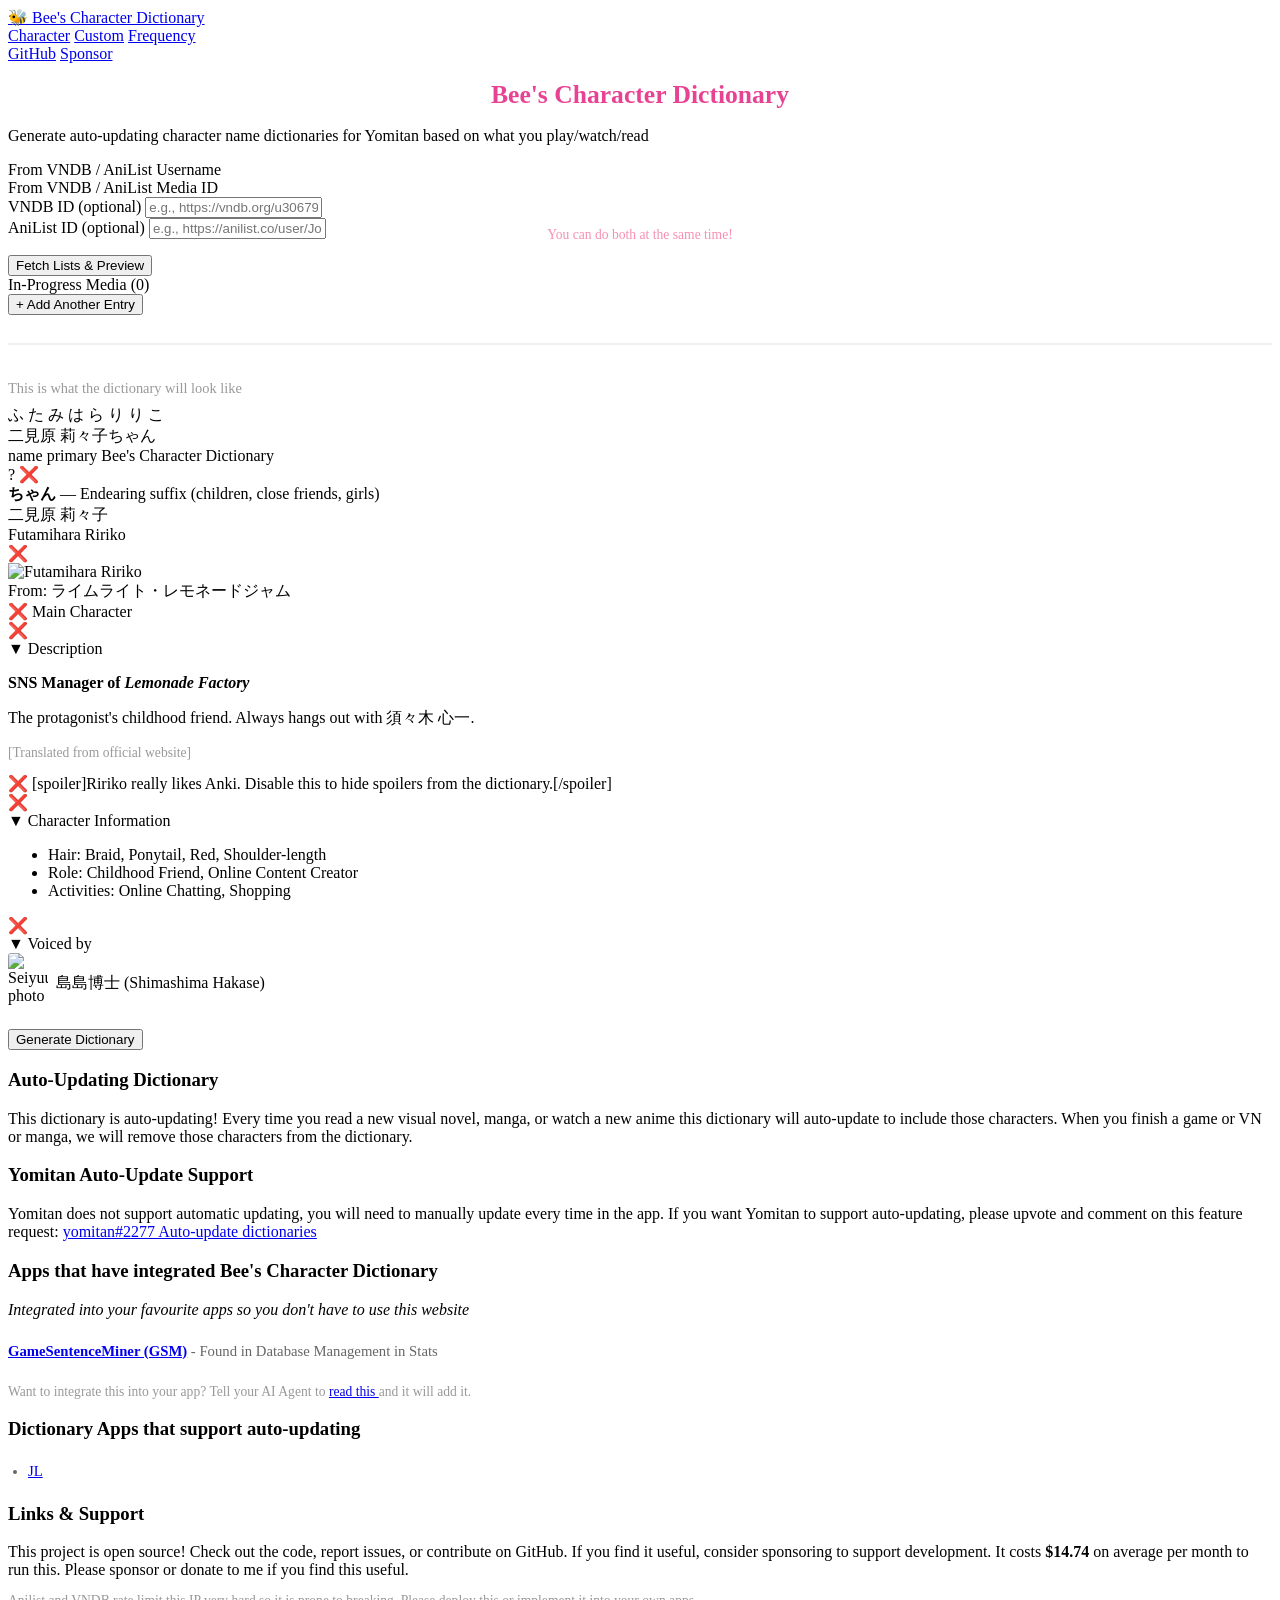
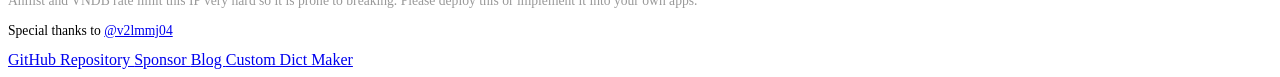
==== yomitan-dict-builder/static/index.html @ 6f2ded8a "feat: add Jiten frequency dictionaries" ====
<!DOCTYPE html>
<html lang="en">
<head>
    <meta charset="UTF-8">
    <meta name="viewport" content="width=device-width, initial-scale=1">
    <title>Bee's Character Dictionary</title>

    <!-- Social / Open Graph -->
    <meta property="og:type" content="website">
    <meta property="og:url" content="https://characterdictionary.tokyo/">
    <meta property="og:title" content="Bee's Character Dictionary">
    <meta property="og:description" content="Generate auto-updating character name dictionaries for Yomitan based on what you are currently playing/reading">
    <meta property="og:image" content="https://characterdictionary.tokyo/static/main_image.png">
    <meta property="og:image:width" content="1200">
    <meta property="og:image:height" content="630">

    <!-- Twitter Card -->
    <meta name="twitter:card" content="summary_large_image">
    <meta name="twitter:url" content="https://characterdictionary.tokyo/">
    <meta name="twitter:title" content="Bee's Character Dictionary">
    <meta name="twitter:description" content="Generate auto-updating character name dictionaries for Yomitan based on what you play/watch/read">
    <meta name="twitter:image" content="https://characterdictionary.tokyo/static/main_image.png">

    <!-- General meta -->
    <meta name="description" content="Generate auto-updating character name dictionaries for Yomitan based on what you play/watch/read">
    <meta name="theme-color" content="#e84393">

    <link rel="apple-touch-icon" sizes="180x180" href="/static/apple-touch-icon.png">
    <link rel="icon" type="image/png" sizes="32x32" href="/static/favicon-32x32.png">
    <link rel="icon" type="image/png" sizes="16x16" href="/static/favicon-16x16.png">
    <link rel="manifest" href="/static/site.webmanifest">
    <link rel="icon" href="/static/favicon.ico">
    <link rel="stylesheet" href="/static/style.css">
    <link rel="stylesheet" href="/static/nav.css">
</head>
<body>

    <nav class="site-nav" aria-label="Primary navigation">
        <a class="site-brand" href="/" aria-label="Bee's Character Dictionary home">
            <span class="site-logo" aria-hidden="true">🐝</span>
            <span class="site-title">Bee's Character Dictionary</span>
        </a>
        <div class="site-nav-links">
            <a class="active" href="/">Character</a>
            <a href="/custom">Custom</a>
            <a href="/frequency">Frequency</a>
        </div>
        <div class="site-nav-actions">
            <a class="site-nav-button" href="https://github.com/bee-san/Japanese_Character_Name_Dictionary" target="_blank" rel="noopener">GitHub</a>
            <a class="site-nav-button sponsor" href="https://github.com/sponsors/bee-san" target="_blank" rel="noopener">Sponsor</a>
        </div>
    </nav>

    <!-- Page title -->
    <h1 style="color: #e84393; font-size: 1.6em; text-align: center; width: 100%;">Bee's Character Dictionary</h1>
    <p class="subtitle" style="max-width: 700px;">Generate auto-updating character name dictionaries for Yomitan based on what you play/watch/read</p>

    <!-- Single-column layout -->
    <div class="page-layout">
        <div class="main-col">
            <div class="container">

                <div class="tabs">
                    <div class="tab active" data-tab="username">From VNDB / AniList Username</div>
                    <div class="tab" data-tab="manual">From VNDB / AniList Media ID</div>
                </div>

                <!-- Tab 1: Username-based -->
                <div class="tab-content active" id="tab-username">
                    <div class="form-group inline">
                        <div>
                            <label for="vndbUser">VNDB ID <span class="label-hint">(optional)</span></label>
                            <input type="text" id="vndbUser" placeholder="e.g., https://vndb.org/u306797" oninput="validateVndbUser()">
                            <div class="input-hint" id="vndbUserHint"></div>
                        </div>
                        <div>
                            <label for="anilistUser">AniList ID <span class="label-hint">(optional)</span></label>
                            <input type="text" id="anilistUser" placeholder="e.g., https://anilist.co/user/Josh" oninput="validateAnilistUser()">
                            <div class="input-hint" id="anilistUserHint"></div>
                        </div>
                    </div>
                    <p style="text-align: center; color: #f78fb3; font-size: 0.85em; margin-top: -12px; margin-bottom: 12px;">You can do both at the same time!</p>

                    <button id="fetchListsBtn" onclick="fetchLists()">Fetch Lists & Preview</button>

                    <div class="media-preview" id="mediaPreview">
                        <div class="media-preview-header" id="mediaPreviewHeader">In-Progress Media (0)</div>
                        <div id="mediaPreviewList"></div>
                    </div>
                </div>

                <!-- Tab 2: Manual Media ID -->
                <div class="tab-content" id="tab-manual">
                    <div id="manualEntries">
                        <!-- Entry rows are added dynamically by JS -->
                    </div>
                    <button type="button" id="addEntryBtn" onclick="addManualEntry()">+ Add Another Entry</button>
                </div>

                <!-- Fake Yomitan dictionary preview -->
                <div style="border-top: 2px solid #f0f0f0; margin-top: 28px; padding-top: 20px;">
                <p style="text-align: left; color: #999; font-size: 0.9em; margin-bottom: 8px;">This is what the dictionary will look like</p>
                <div class="yomitan-preview-section">
                    <div class="yomitan-card">
                    <!-- Simulated Yomitan header (term + tags) -->
                    <div class="yomitan-card-header">
                        <span class="yomitan-ruby">ふ た み は ら り り こ</span>
                        <div class="yomitan-term">二見原 莉々子<span id="header-honorific-suffix">ちゃん</span></div>
                        <div class="yomitan-tags">
                            <span class="yomitan-tag tag-name">name</span>
                            <span class="yomitan-tag tag-primary" id="header-primary-tag">primary</span>
                            <span class="yomitan-tag tag-dict">Bee's Character Dictionary</span>
                        </div>
                    </div>

                    <!-- Our structured content -->
                    <div class="yomitan-card-body">

                        <!-- Honorific banner [toggleable] -->
                        <div id="preview-honorifics" class="toggle-section has-info">
                            <span class="info-btn" onclick="event.stopPropagation(); alert('If your character is called せいさん, some dictionaries will show the longest match which is 生産. This checkbox will make the characters name the longest match.')" title="More info">?</span>
                            <span class="toggle-btn" onclick="toggleSetting('honorifics')" title="Click to disable">❌</span>
                            <div class="yomitan-honorific">
                                <strong>ちゃん</strong> &mdash; Endearing suffix (children, close friends, girls)
                            </div>
                        </div>

                        <!-- Name block (NOT toggleable) -->
                        <div class="yomitan-name-jp">二見原 莉々子</div>
                        <div class="yomitan-name-romaji">Futamihara Ririko</div>

                        <!-- Character image [toggleable] -->
                        <div id="preview-image" class="toggle-section">
                            <span class="toggle-btn" onclick="toggleSetting('image')" title="Click to disable">❌</span>
                            <div class="yomitan-portrait">
                                <img src="https://t.vndb.org/ch/02/180602.jpg" alt="Futamihara Ririko">
                            </div>
                        </div>

                        <!-- Media source (not toggleable) -->
                        <div class="yomitan-source">From: ライムライト・レモネードジャム</div>

                        <!-- Role badge [toggleable] -->
                        <div id="preview-tag" class="toggle-section">
                            <span class="toggle-btn" onclick="toggleSetting('tag')" title="Click to disable">❌</span>
                            <span class="yomitan-role-badge role-primary">Main Character</span>
                        </div>

                        <!-- Description [toggleable] -->
                        <div id="preview-description" class="toggle-section">
                            <span class="toggle-btn" onclick="toggleSetting('description')" title="Click to disable">&#10060;</span>
                            <div class="yomitan-details">
                                <div class="yomitan-details-summary">&#9660; Description</div>
                                <div class="yomitan-details-content">
                                    <p><strong>SNS Manager of <em>Lemonade Factory</em></strong></p>
                                    <p>The protagonist's childhood friend. Always hangs out with 須々木 心一.</p>
                                    <p style="font-size: 0.85em; color: #999;">[Translated from official website]</p>

                                    <!-- Spoiler block [nested toggle] -->
                                    <div id="spoiler-wrapper">
                                        <div id="preview-spoilers" class="toggle-section" style="padding-right: 0;">
                                            <div class="yomitan-spoiler-block">
                                                <span class="toggle-btn" onclick="event.stopPropagation(); toggleSetting('spoilers')" title="Click to disable (hide spoilers)" style="right: 6px; top: 6px;">&#10060;</span>
                                                [spoiler]Ririko really likes Anki. Disable this to hide spoilers from the dictionary.[/spoiler]
                                            </div>
                                        </div>
                                    </div>
                                </div>
                            </div>
                        </div>

                        <!-- Traits / Character Information [toggleable] -->
                        <div id="preview-traits" class="toggle-section">
                            <span class="toggle-btn" onclick="toggleSetting('traits')" title="Click to disable">❌</span>
                            <div class="yomitan-details">
                                <div class="yomitan-details-summary">&#9660; Character Information</div>
                                <ul class="yomitan-traits-list">
                                    <li>Hair: Braid, Ponytail, Red, Shoulder-length</li>
                                    <li>Role: Childhood Friend, Online Content Creator</li>
                                    <li>Activities: Online Chatting, Shopping</li>
                                </ul>
                            </div>
                        </div>

                        <!-- Seiyuu [toggleable] -->
                        <div id="preview-seiyuu" class="toggle-section">
                            <span class="toggle-btn" onclick="toggleSetting('seiyuu')" title="Click to disable">❌</span>
                            <div class="yomitan-details">
                                <div class="yomitan-details-summary">&#9660; Voiced by</div>
                                <div class="yomitan-details-content" style="display: flex; align-items: center; gap: 8px;">
                                    <img src="/static/seiyuu_sample.webp" alt="Seiyuu photo" style="width: 40px; height: 60px; object-fit: cover; border-radius: 3px;">
                                    <span>島島博士 (Shimashima Hakase)</span>
                                </div>
                            </div>
                        </div>

                    </div>
                    </div>
                </div>
                </div>

                <!-- Generate button -->
                <button id="generateBtn" style="margin-top: 16px;" onclick="generateDictionary()">Generate Dictionary</button>

                <div class="progress-bar-container" id="progressContainer">
                    <div class="progress-bar" id="progressBar" style="width: 0%"></div>
                </div>

                <div class="status" id="statusUsername"></div>
                <div class="status" id="statusManual"></div>
            </div>
        </div>
    </div>

    <!-- Info Cards -->
    <div class="info-cards">
        <div class="info-card">
            <h3>Auto-Updating Dictionary</h3>
            <p>
                This dictionary is auto-updating! Every time you read a new visual novel, manga, or watch a new anime this dictionary will auto-update to include those characters.
                When you finish a game or VN or manga, we will remove those characters
                from the dictionary.
            </p>
        </div>

        <div class="info-card">
            <h3>Yomitan Auto-Update Support</h3>
            <p>
                Yomitan does not support automatic updating, you will need to manually update every time in the app.
                If you want Yomitan to support auto-updating, please upvote and comment on this feature request:
                <a href="https://github.com/yomidevs/yomitan/issues/2277" target="_blank" rel="noopener">
                    yomitan#2277  Auto-update dictionaries
                </a>
            </p>
        </div>

        <div class="info-card">
            <h3>Apps that have integrated Bee's Character Dictionary</h3>
            <p style="margin-bottom: 12px; font-style: italic;">
                Integrated into your favourite apps so you don't have to use this website
            </p>
            <ul style="list-style: none; padding: 0; margin-bottom: 16px;">
                <li style="padding: 8px 0; color: #666; font-size: 0.92em;">
                    <strong><a href='https://github.com/bpwhelan/GameSentenceMiner' target='_blank' rel='noopener'>GameSentenceMiner (GSM)</a></strong> - Found in Database Management in Stats
                </li>
            </ul>
            <p style="font-size: 0.85em; color: #999;">
                Want to integrate this into your app? Tell your AI Agent to
                <a href="https://github.com/bee-san/Japanese_Character_Name_Dictionary/blob/0f80bf30df432e4145dee1e53f1b296e6bc93ef8/agents_read_me.md" target="_blank" rel="noopener">
                    read this
                </a> and it will add it.
            </p>
        </div>

        <div class="info-card">
            <h3>Dictionary Apps that support auto-updating</h3>
            <ul style="padding-left: 20px;">
                <li style="padding: 4px 0; color: #666; font-size: 0.92em;">
                    <a href='https://github.com/rampaa/JL' target='_blank' rel='noopener'>JL</a>
                </li>
            </ul>
        </div>

        <div class="info-card">
            <h3>Links & Support</h3>
            <p style="margin-bottom: 12px;">
                This project is open source! Check out the code, report issues, or contribute on GitHub.
                If you find it useful, consider sponsoring to support development.
                It costs <b>$14.74</b> on average per month to run this. Please sponsor or donate to me if you find this useful.
            </p>
            <p style="margin-bottom: 12px; font-size: 0.85em; color: #999;">
                Anilist and VNDB rate limit this IP very hard so it is prone to breaking. Please deploy this or implement it into your own apps.
            </p>
            <p style="margin-bottom: 12px; font-size: 0.85em;">
                Special thanks to <a href="https://github.com/v2lmmj04" target="_blank" rel="noopener">@v2lmmj04</a>
            </p>
            <div class="footer-links">
                <a href="https://github.com/bee-san/Japanese_Character_Name_Dictionary" target="_blank" rel="noopener">
                    GitHub Repository
                </a>
                <a href="https://github.com/sponsors/bee-san" target="_blank" rel="noopener">
                    Sponsor
                </a>
                <a href="https://skerritt.blog" target="_blank" rel="noopener">
                    Blog
                </a>
                <a href="/custom">
                    Custom Dict Maker
                </a>
            </div>
        </div>
    </div>

    <div style="text-align: center; color: #ccc; font-size: 0.8em; margin-top: 8px;" id="buildInfo"></div>

    <script src="/static/app.js"></script>
</body>
</html>
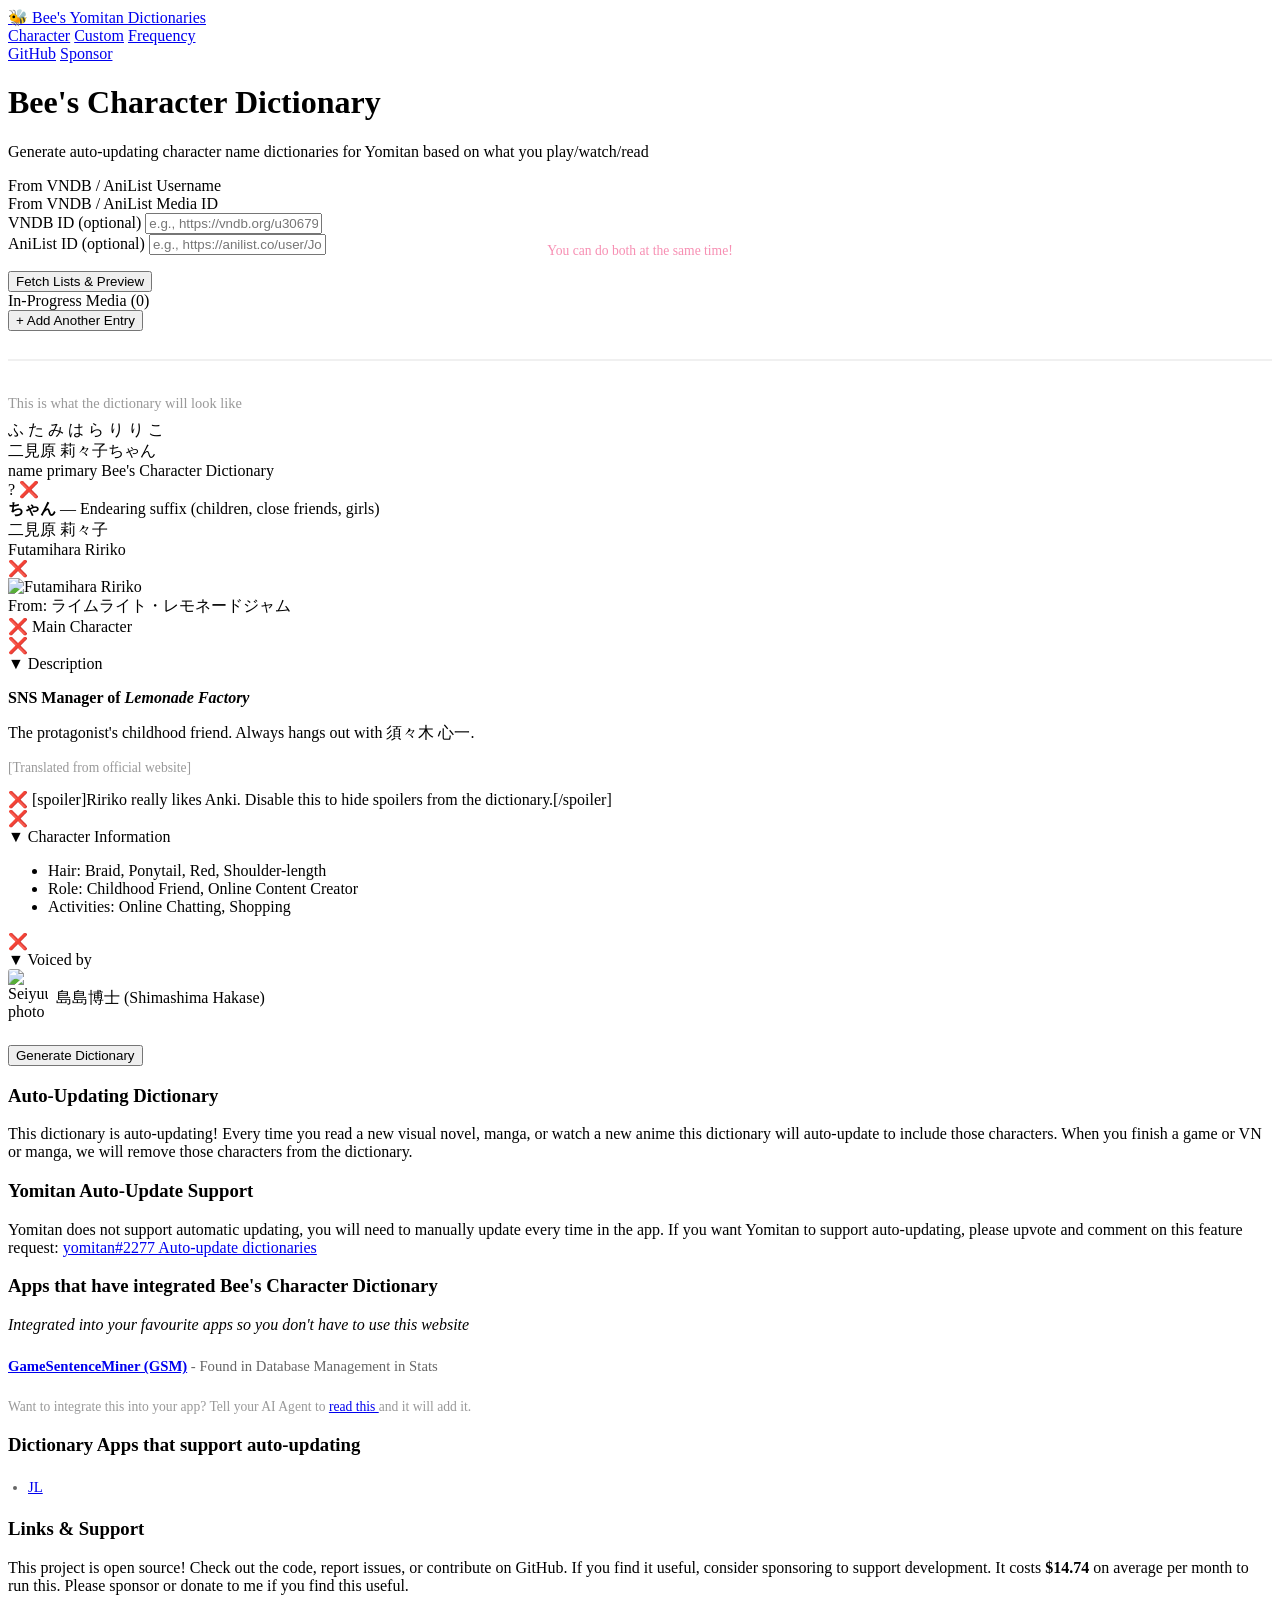
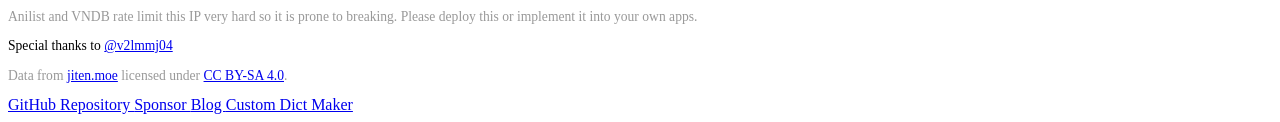
==== commit d082cd7c: "Align frequency dictionary UI" ====
--- a/yomitan-dict-builder/static/index.html
+++ b/yomitan-dict-builder/static/index.html
@@ -36,12 +36,12 @@
 <body>
 
     <nav class="site-nav" aria-label="Primary navigation">
-        <a class="site-brand" href="/" aria-label="Bee's Character Dictionary home">
+        <a class="site-brand" href="/" aria-label="Bee's Yomitan Dictionaries home">
             <span class="site-logo" aria-hidden="true">🐝</span>
-            <span class="site-title">Bee's Character Dictionary</span>
+            <span class="site-title">Bee's Yomitan Dictionaries</span>
         </a>
         <div class="site-nav-links">
-            <a class="active" href="/">Character</a>
+            <a class="active" href="/" aria-current="page">Character</a>
             <a href="/custom">Custom</a>
             <a href="/frequency">Frequency</a>
         </div>
@@ -52,7 +52,7 @@
     </nav>
 
     <!-- Page title -->
-    <h1 style="color: #e84393; font-size: 1.6em; text-align: center; width: 100%;">Bee's Character Dictionary</h1>
+    <h1 class="dictionary-title">Bee's <span>Character</span> Dictionary</h1>
     <p class="subtitle" style="max-width: 700px;">Generate auto-updating character name dictionaries for Yomitan based on what you play/watch/read</p>
 
     <!-- Single-column layout -->
@@ -274,6 +274,12 @@
             <p style="margin-bottom: 12px; font-size: 0.85em;">
                 Special thanks to <a href="https://github.com/v2lmmj04" target="_blank" rel="noopener">@v2lmmj04</a>
             </p>
+            <p style="margin-bottom: 12px; font-size: 0.85em; color: #999;">
+                Data from
+                <a href="https://jiten.moe/" target="_blank" rel="noopener">jiten.moe</a>
+                licensed under
+                <a href="https://creativecommons.org/licenses/by-sa/4.0/" target="_blank" rel="noopener">CC BY-SA 4.0</a>.
+            </p>
             <div class="footer-links">
                 <a href="https://github.com/bee-san/Japanese_Character_Name_Dictionary" target="_blank" rel="noopener">
                     GitHub Repository
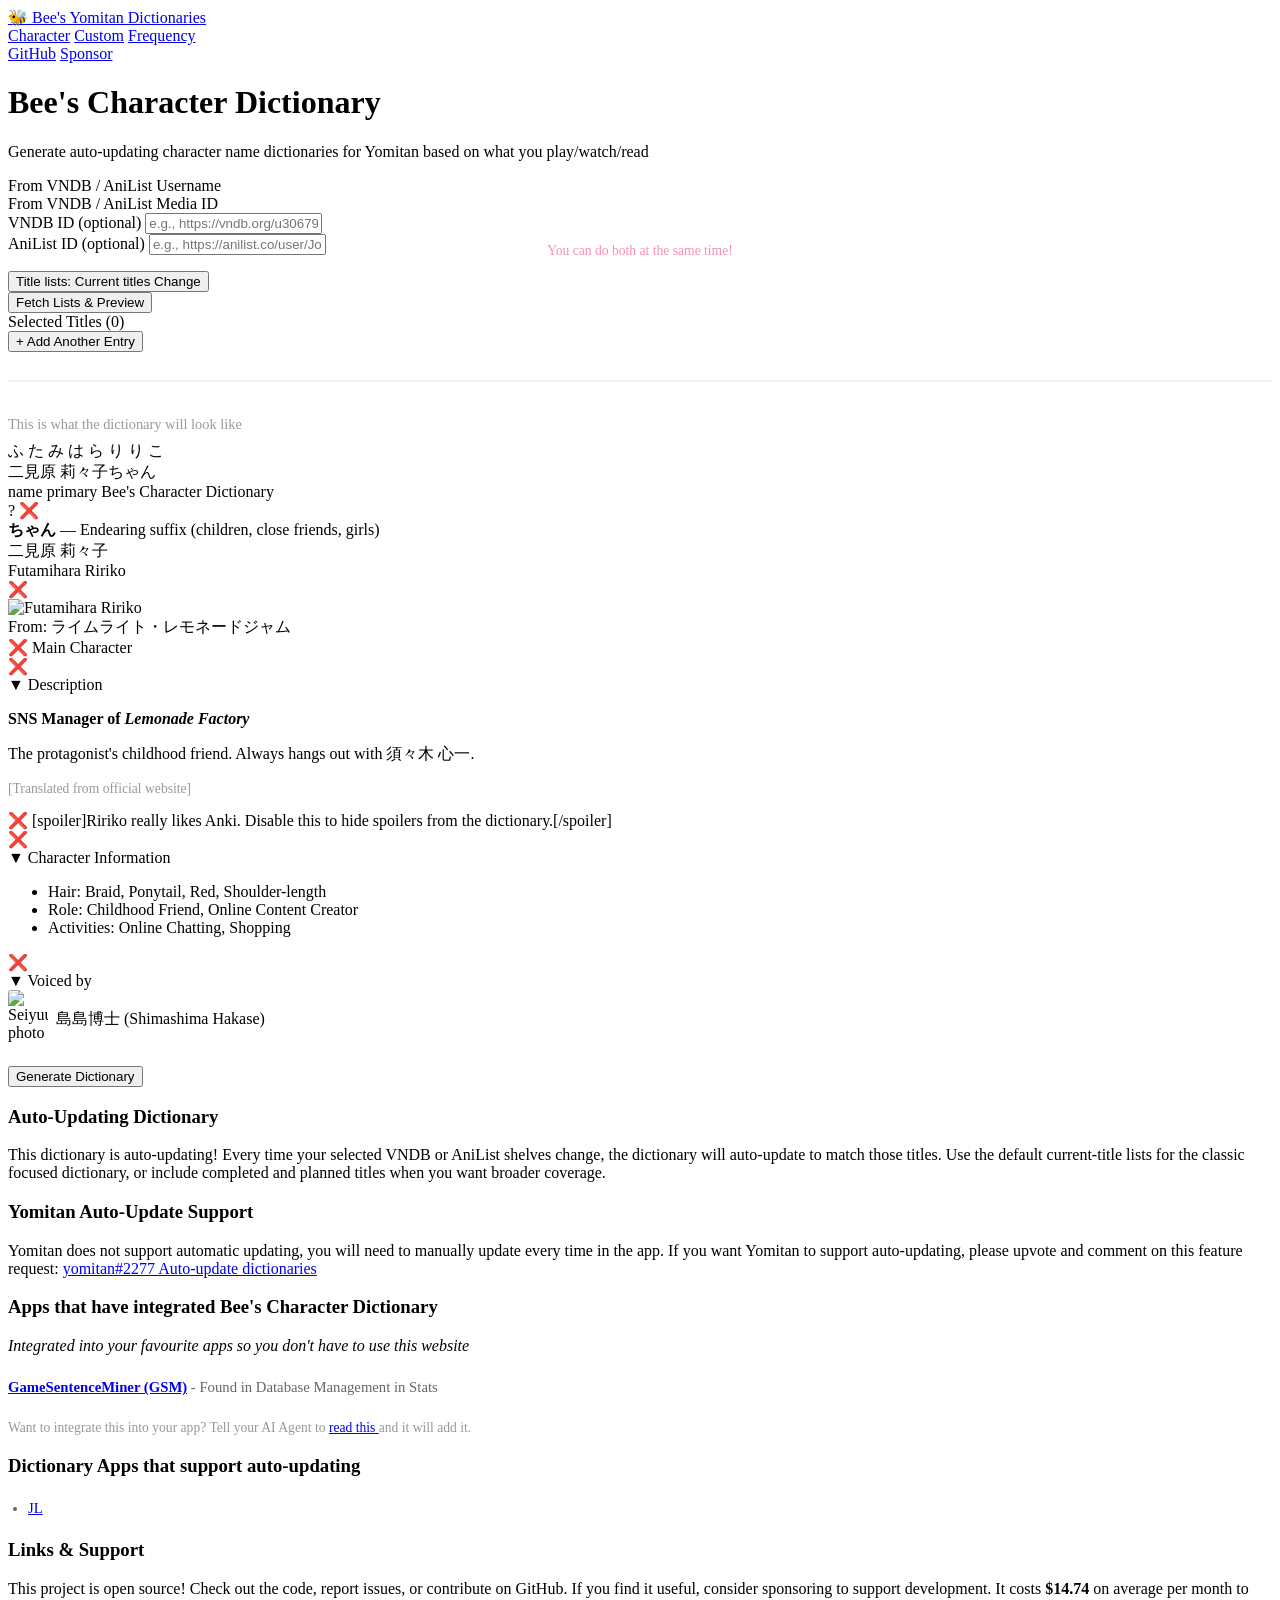
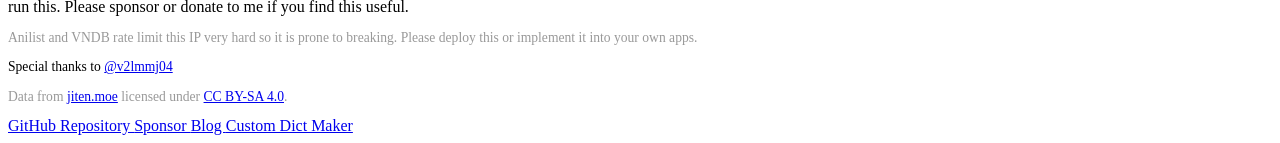
==== commit 9f7e127d: "Add title list filters and snapshot tooling" ====
--- a/yomitan-dict-builder/static/index.html
+++ b/yomitan-dict-builder/static/index.html
@@ -9,7 +9,7 @@
     <meta property="og:type" content="website">
     <meta property="og:url" content="https://characterdictionary.tokyo/">
     <meta property="og:title" content="Bee's Character Dictionary">
-    <meta property="og:description" content="Generate auto-updating character name dictionaries for Yomitan based on what you are currently playing/reading">
+    <meta property="og:description" content="Generate auto-updating character name dictionaries for Yomitan based on selected VNDB and AniList shelves">
     <meta property="og:image" content="https://characterdictionary.tokyo/static/main_image.png">
     <meta property="og:image:width" content="1200">
     <meta property="og:image:height" content="630">
@@ -81,10 +81,58 @@
                     </div>
                     <p style="text-align: center; color: #f78fb3; font-size: 0.85em; margin-top: -12px; margin-bottom: 12px;">You can do both at the same time!</p>
 
+                    <div class="shelf-control">
+                        <button type="button" class="shelf-summary" id="shelfToggle" aria-expanded="false" aria-controls="shelfOptions" onclick="toggleShelfOptions()">
+                            <span>Title lists:</span>
+                            <span id="shelfSummary">Current titles</span>
+                            <span class="shelf-change-text">Change</span>
+                        </button>
+                        <div class="shelf-options" id="shelfOptions" hidden>
+                            <div class="shelf-group">
+                                <span class="shelf-group-label">VNDB</span>
+                                <label class="shelf-chip active">
+                                    <input type="checkbox" data-status-source="vndb" value="playing" data-summary-label="Current titles" checked onchange="onShelfStatusChange(this)">
+                                    Playing
+                                </label>
+                                <label class="shelf-chip">
+                                    <input type="checkbox" data-status-source="vndb" value="finished" data-summary-label="Completed" onchange="onShelfStatusChange(this)">
+                                    Finished
+                                </label>
+                                <label class="shelf-chip">
+                                    <input type="checkbox" data-status-source="vndb" value="wishlist" data-summary-label="Wishlist" onchange="onShelfStatusChange(this)">
+                                    Wishlist
+                                </label>
+                            </div>
+                            <div class="shelf-group">
+                                <span class="shelf-group-label">AniList</span>
+                                <label class="shelf-chip active">
+                                    <input type="checkbox" data-status-source="anilist" value="current" data-summary-label="Current titles" checked onchange="onShelfStatusChange(this)">
+                                    Watching/Reading
+                                </label>
+                                <label class="shelf-chip">
+                                    <input type="checkbox" data-status-source="anilist" value="completed" data-summary-label="Completed" onchange="onShelfStatusChange(this)">
+                                    Completed
+                                </label>
+                                <label class="shelf-chip">
+                                    <input type="checkbox" data-status-source="anilist" value="planning" data-summary-label="Planning" onchange="onShelfStatusChange(this)">
+                                    Planning
+                                </label>
+                                <label class="shelf-chip">
+                                    <input type="checkbox" data-status-source="anilist" value="paused" data-summary-label="Paused" onchange="onShelfStatusChange(this)">
+                                    Paused
+                                </label>
+                                <label class="shelf-chip">
+                                    <input type="checkbox" data-status-source="anilist" value="dropped" data-summary-label="Dropped" onchange="onShelfStatusChange(this)">
+                                    Dropped
+                                </label>
+                            </div>
+                        </div>
+                    </div>
+
                     <button id="fetchListsBtn" onclick="fetchLists()">Fetch Lists & Preview</button>
 
                     <div class="media-preview" id="mediaPreview">
-                        <div class="media-preview-header" id="mediaPreviewHeader">In-Progress Media (0)</div>
+                        <div class="media-preview-header" id="mediaPreviewHeader">Selected Titles (0)</div>
                         <div id="mediaPreviewList"></div>
                     </div>
                 </div>
@@ -217,9 +265,8 @@
         <div class="info-card">
             <h3>Auto-Updating Dictionary</h3>
             <p>
-                This dictionary is auto-updating! Every time you read a new visual novel, manga, or watch a new anime this dictionary will auto-update to include those characters.
-                When you finish a game or VN or manga, we will remove those characters
-                from the dictionary.
+                This dictionary is auto-updating! Every time your selected VNDB or AniList shelves change, the dictionary will auto-update to match those titles.
+                Use the default current-title lists for the classic focused dictionary, or include completed and planned titles when you want broader coverage.
             </p>
         </div>
 
@@ -299,6 +346,7 @@
 
     <div style="text-align: center; color: #ccc; font-size: 0.8em; margin-top: 8px;" id="buildInfo"></div>
 
+    <script src="/static/anilist-media-autocomplete.js"></script>
     <script src="/static/app.js"></script>
 </body>
 </html>
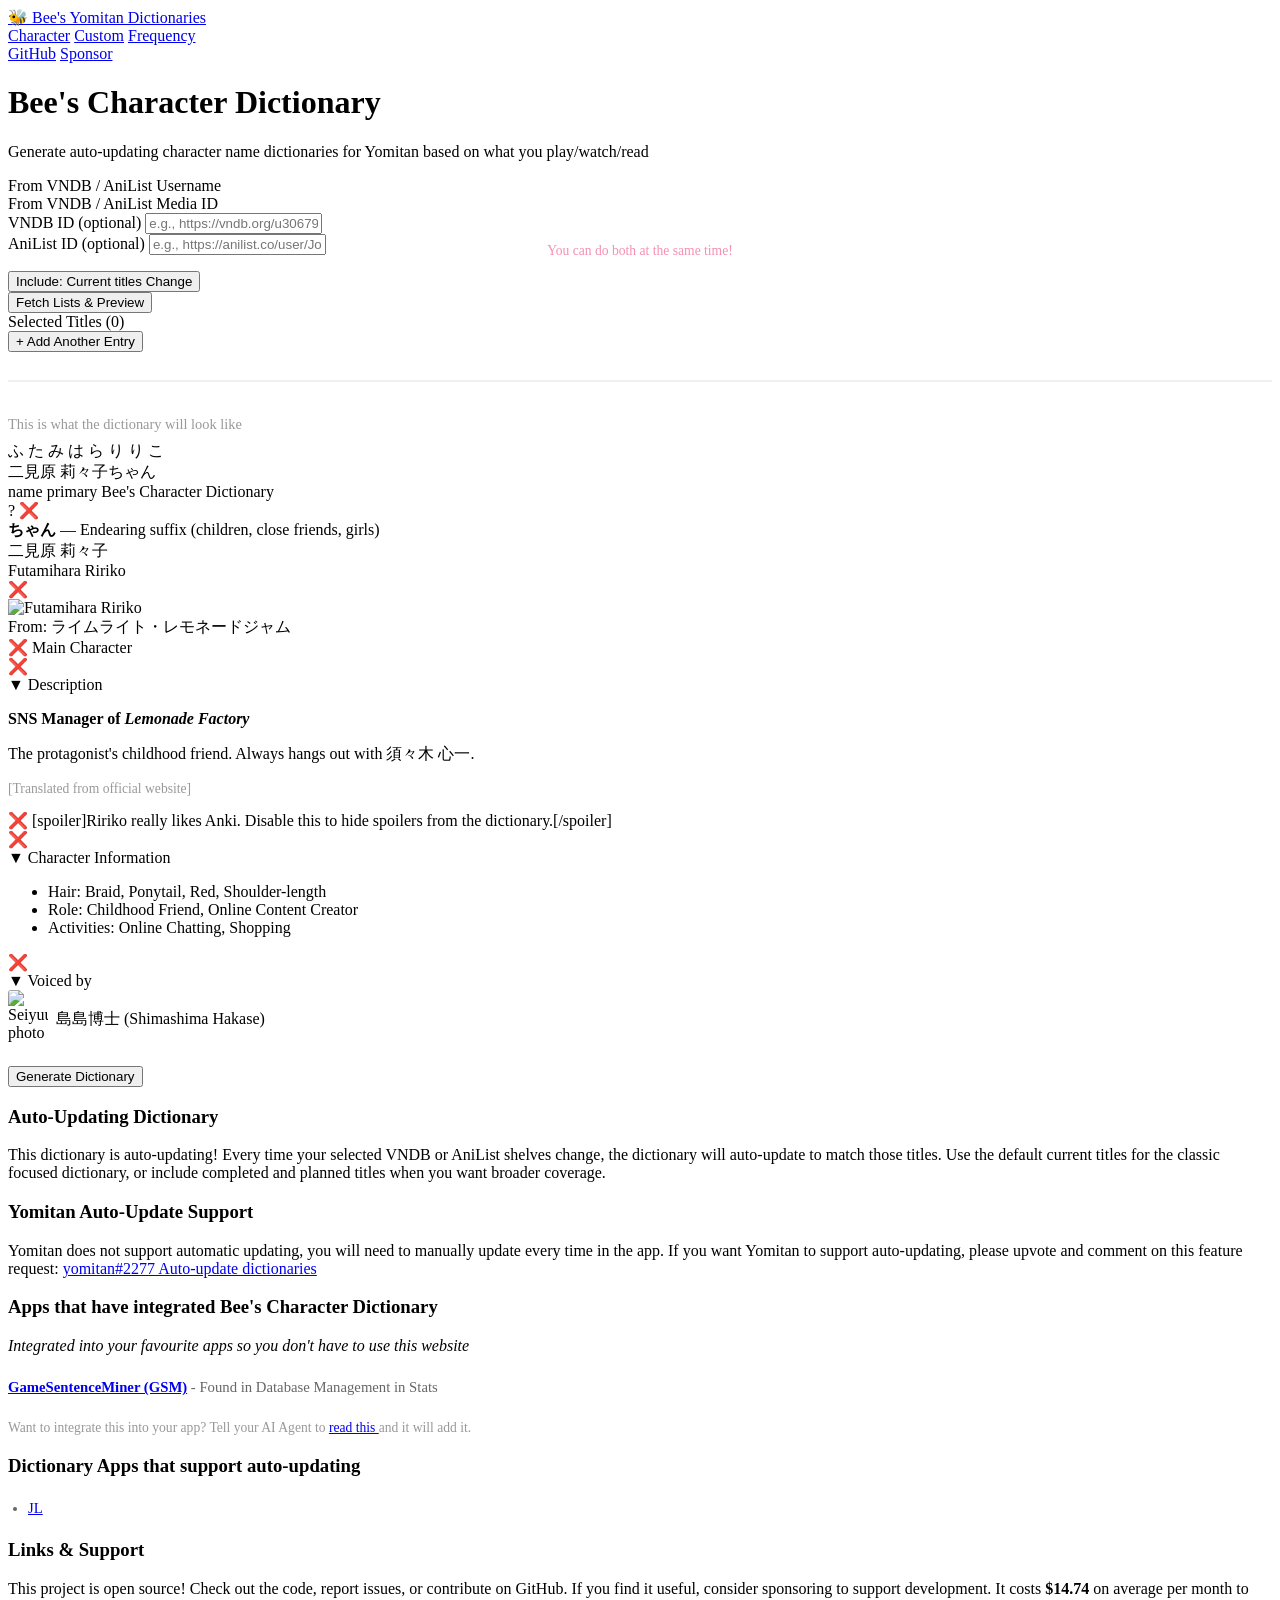
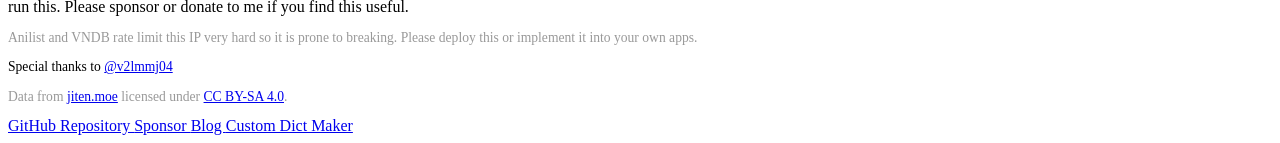
==== commit 6dd7893a: "Simplify profile include wording" ====
--- a/yomitan-dict-builder/static/index.html
+++ b/yomitan-dict-builder/static/index.html
@@ -83,7 +83,7 @@
 
                     <div class="shelf-control">
                         <button type="button" class="shelf-summary" id="shelfToggle" aria-expanded="false" aria-controls="shelfOptions" onclick="toggleShelfOptions()">
-                            <span>Title lists:</span>
+                            <span>Include:</span>
                             <span id="shelfSummary">Current titles</span>
                             <span class="shelf-change-text">Change</span>
                         </button>
@@ -266,7 +266,7 @@
             <h3>Auto-Updating Dictionary</h3>
             <p>
                 This dictionary is auto-updating! Every time your selected VNDB or AniList shelves change, the dictionary will auto-update to match those titles.
-                Use the default current-title lists for the classic focused dictionary, or include completed and planned titles when you want broader coverage.
+                Use the default current titles for the classic focused dictionary, or include completed and planned titles when you want broader coverage.
             </p>
         </div>
 
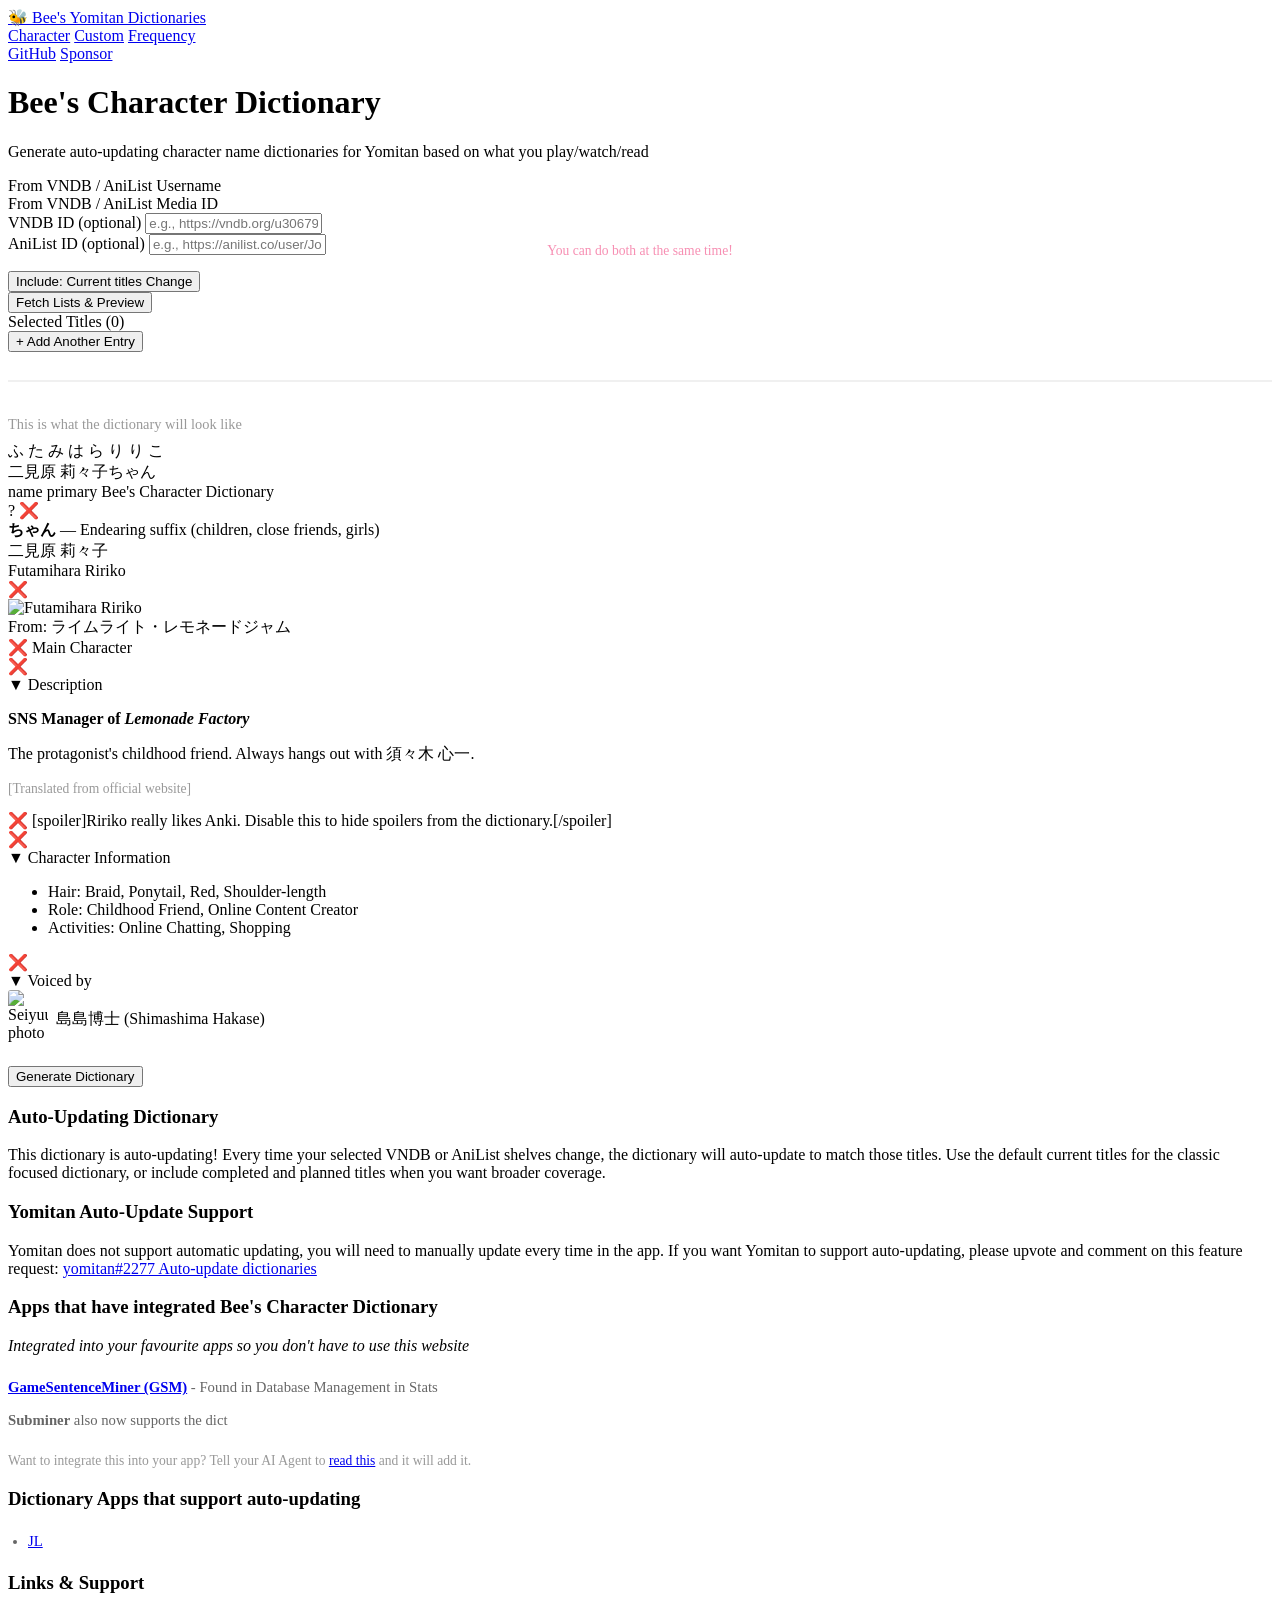
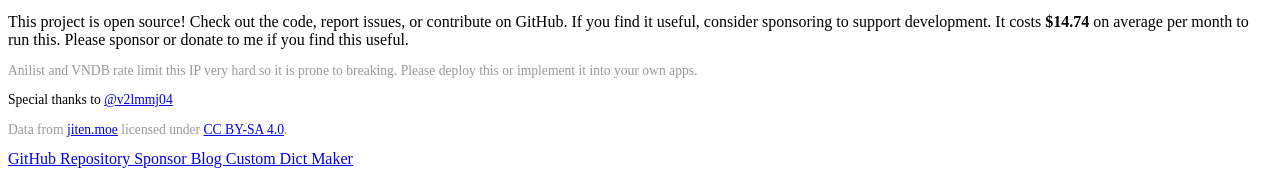
==== commit 29347e33: "feat: add app integrations copy" ====
--- a/yomitan-dict-builder/static/index.html
+++ b/yomitan-dict-builder/static/index.html
@@ -290,12 +290,14 @@
                 <li style="padding: 8px 0; color: #666; font-size: 0.92em;">
                     <strong><a href='https://github.com/bpwhelan/GameSentenceMiner' target='_blank' rel='noopener'>GameSentenceMiner (GSM)</a></strong> - Found in Database Management in Stats
                 </li>
+                <li style="padding: 8px 0; color: #666; font-size: 0.92em;">
+                    <strong>Subminer</strong> also now supports the dict
+                </li>
             </ul>
             <p style="font-size: 0.85em; color: #999;">
                 Want to integrate this into your app? Tell your AI Agent to
-                <a href="https://github.com/bee-san/Japanese_Character_Name_Dictionary/blob/0f80bf30df432e4145dee1e53f1b296e6bc93ef8/agents_read_me.md" target="_blank" rel="noopener">
-                    read this
-                </a> and it will add it.
+                <a href="https://github.com/bee-san/Japanese_Character_Name_Dictionary/blob/main/docs/agents_read_me.md" target="_blank" rel="noopener">read this</a>
+                and it will add it.
             </p>
         </div>
 
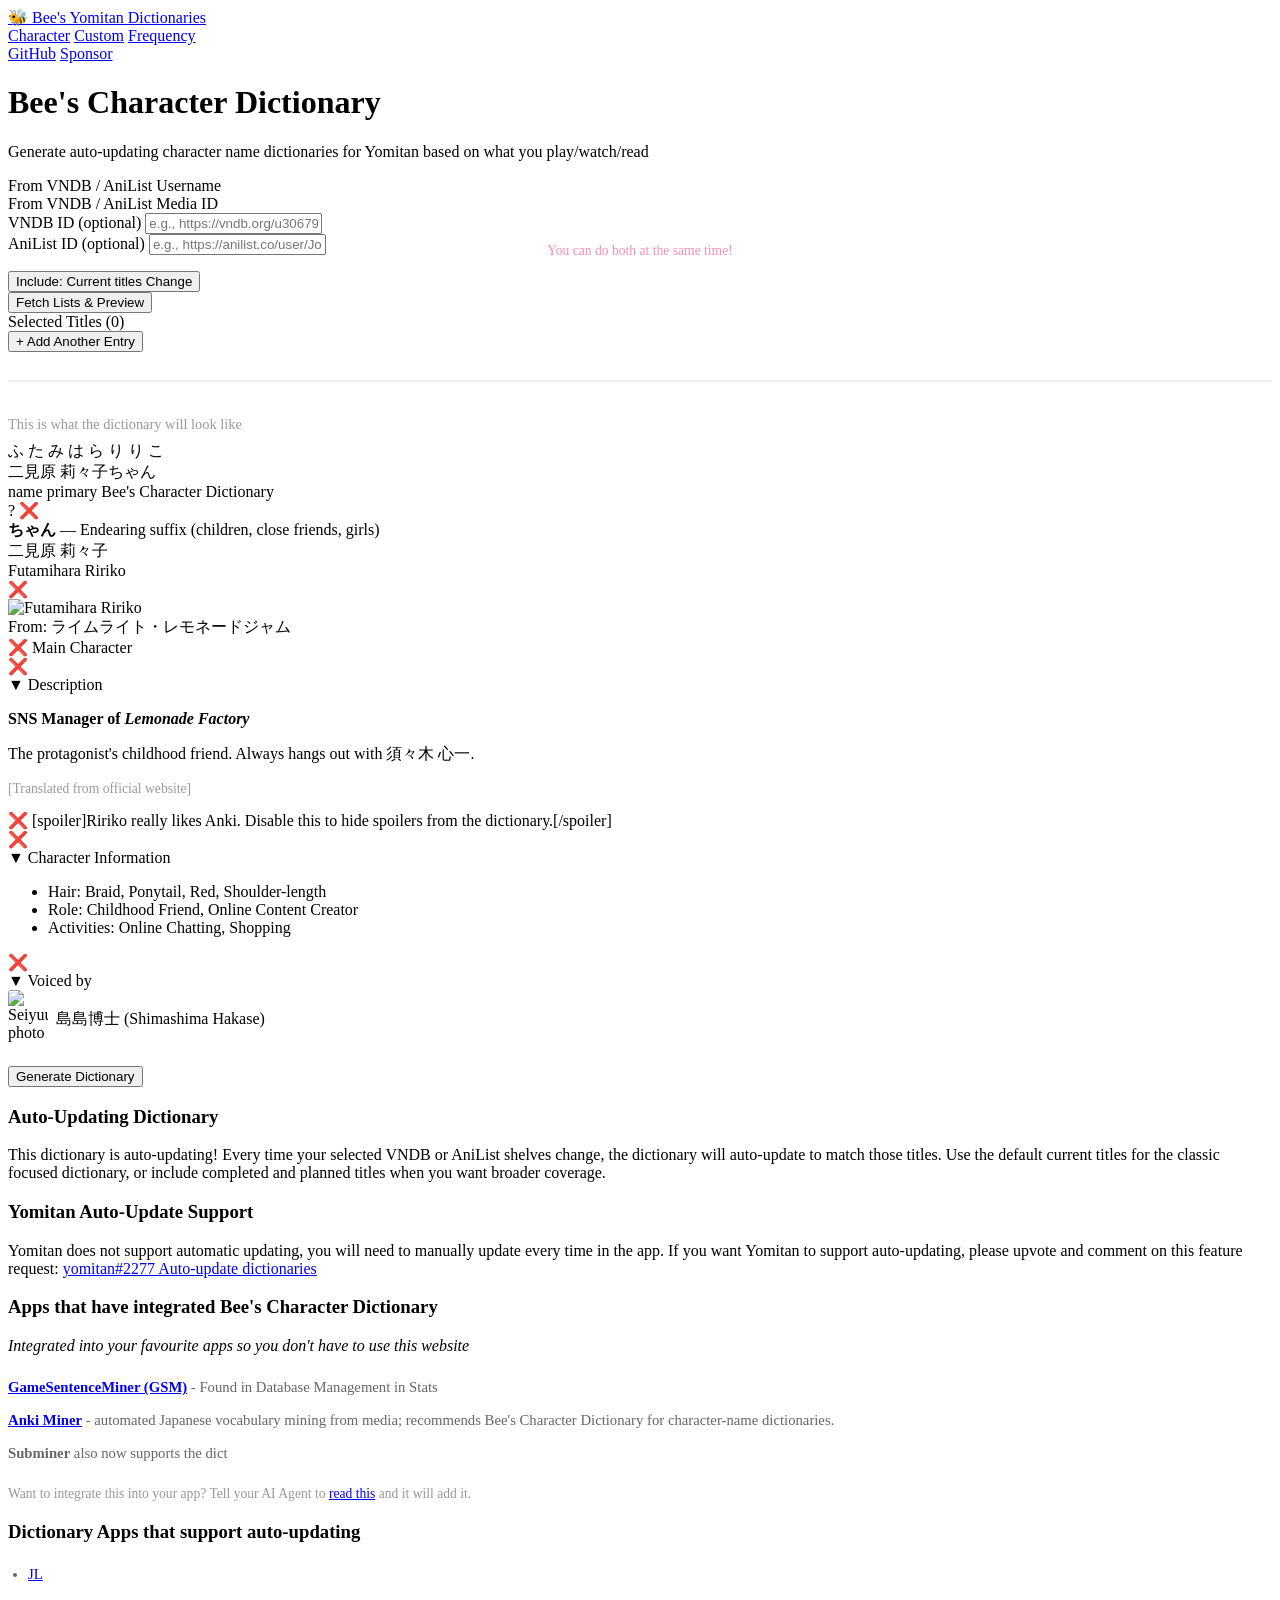
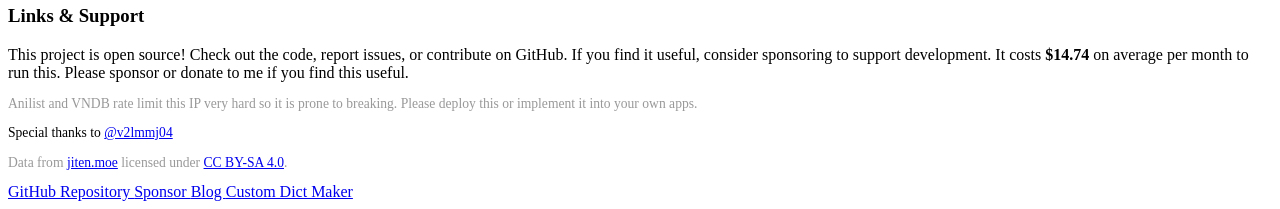
==== commit bf2dd727: "Add Anki Miner to integrations list" ====
--- a/yomitan-dict-builder/static/index.html
+++ b/yomitan-dict-builder/static/index.html
@@ -291,6 +291,9 @@
                     <strong><a href='https://github.com/bpwhelan/GameSentenceMiner' target='_blank' rel='noopener'>GameSentenceMiner (GSM)</a></strong> - Found in Database Management in Stats
                 </li>
                 <li style="padding: 8px 0; color: #666; font-size: 0.92em;">
+                    <strong><a href='https://github.com/0xzerolight/anki_miner' target='_blank' rel='noopener'>Anki Miner</a></strong> - automated Japanese vocabulary mining from media; recommends Bee's Character Dictionary for character-name dictionaries.
+                </li>
+                <li style="padding: 8px 0; color: #666; font-size: 0.92em;">
                     <strong>Subminer</strong> also now supports the dict
                 </li>
             </ul>
